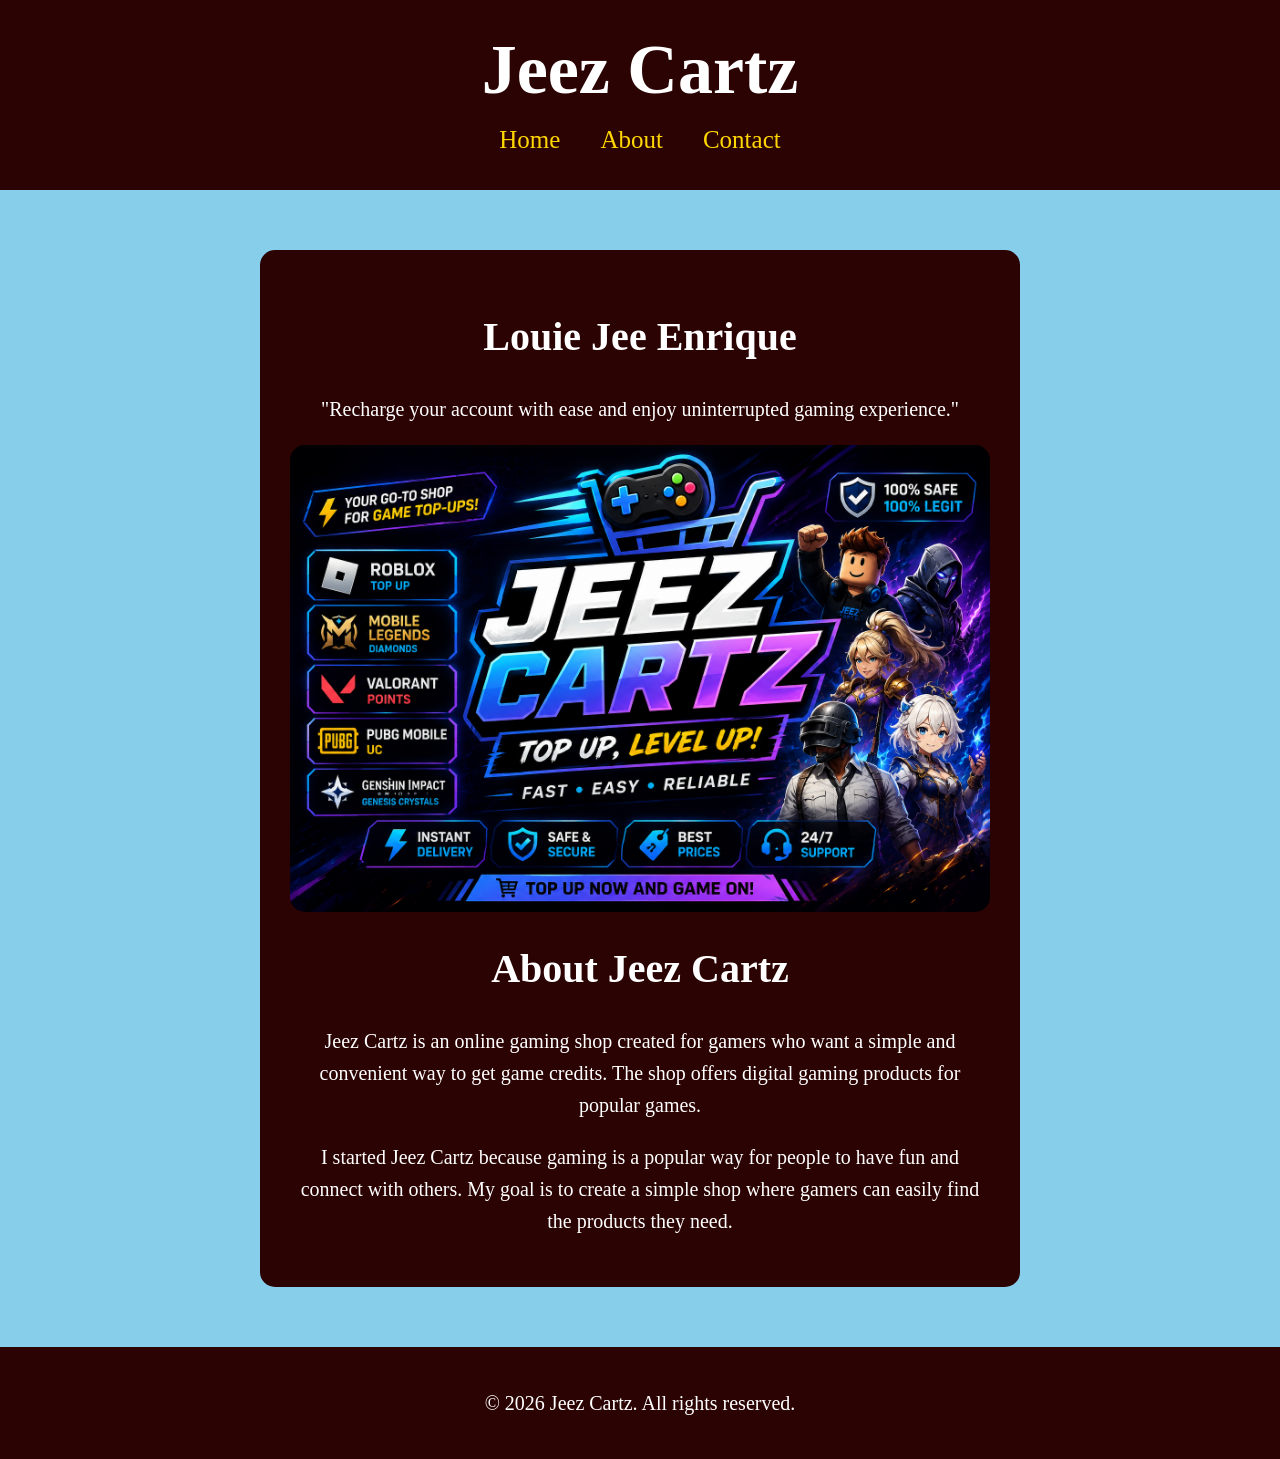
==== about.html @ f20455e7 "aray ko poooh" ====
<head>
    <style>
        body {
            background-color: skyblue;
            margin: 0;
            padding: 0;
        }

        header {
            background-color: rgb(44, 3, 3);
            padding: 20px;
        }

        h1 {
            color: white;
            text-align: center;
            font-size: 70px;
            margin: 10px;
            font-style:monospace;
        }
        nav ul {
            list-style-type: none;
            display: flex;
            justify-content: center;
            align-items: center;
            gap: 40px;
            padding: 6px;
            margin: 10px;
        }

        nav a {
            color: gold;
            text-decoration: none;
            font-size: 25px;
        }

        nav a:hover {
            color: pink;
            text-decoration: underline;
            cursor: progress;

        }

        main {
            padding: 30px;
        }

        section {
            background-color: rgb(44, 3, 3);
            color: white;
            max-width: 700px;
            margin: 30px auto;
            padding: 30px;
            border-radius: 15px;
            text-align: center;
        }

        section img {
            width: auto;
            max-width: 100%;
            border-radius: 15px;
        }

        h2 {
            font-size: 40px;
        }

        p {
            font-size: 20px;
            line-height: 1.6;
        }

        footer {
            background-color: rgb(44, 3, 3);
            color: white;
            text-align: center;
            padding: 20px;
        }
    </style>
</head>

<body>

    <header>
        <h1>Jeez Cartz</h1>

        <nav>
            <ul>
                <li><a href="index.html">Home</a></li>
                <li><a href="about.html">About</a></li>
                <li><a href="contact.html">Contact</a></li>
            </ul>
        </nav>
    </header>

    <main>

        <section>

            <h2>Louie Jee Enrique</h2>

            <p>
                "Recharge your account with ease and enjoy uninterrupted
                gaming experience."
            </p>

            <img src="jeez.png" alt="Jeez Cartz gaming shop">

            <h2>About Jeez Cartz</h2>

            <p>
                Jeez Cartz is an online gaming shop created for gamers
                who want a simple and convenient way to get game credits.
                The shop offers digital gaming products for popular games.
            </p>

            <p>
                I started Jeez Cartz because gaming is a popular way for
                people to have fun and connect with others. My goal is to
                create a simple shop where gamers can easily find the
                products they need.
            </p>

        </section>

    </main>

    <footer>
        <p>© 2026 Jeez Cartz. All rights reserved.</p>
    </footer>

</body>
</html>
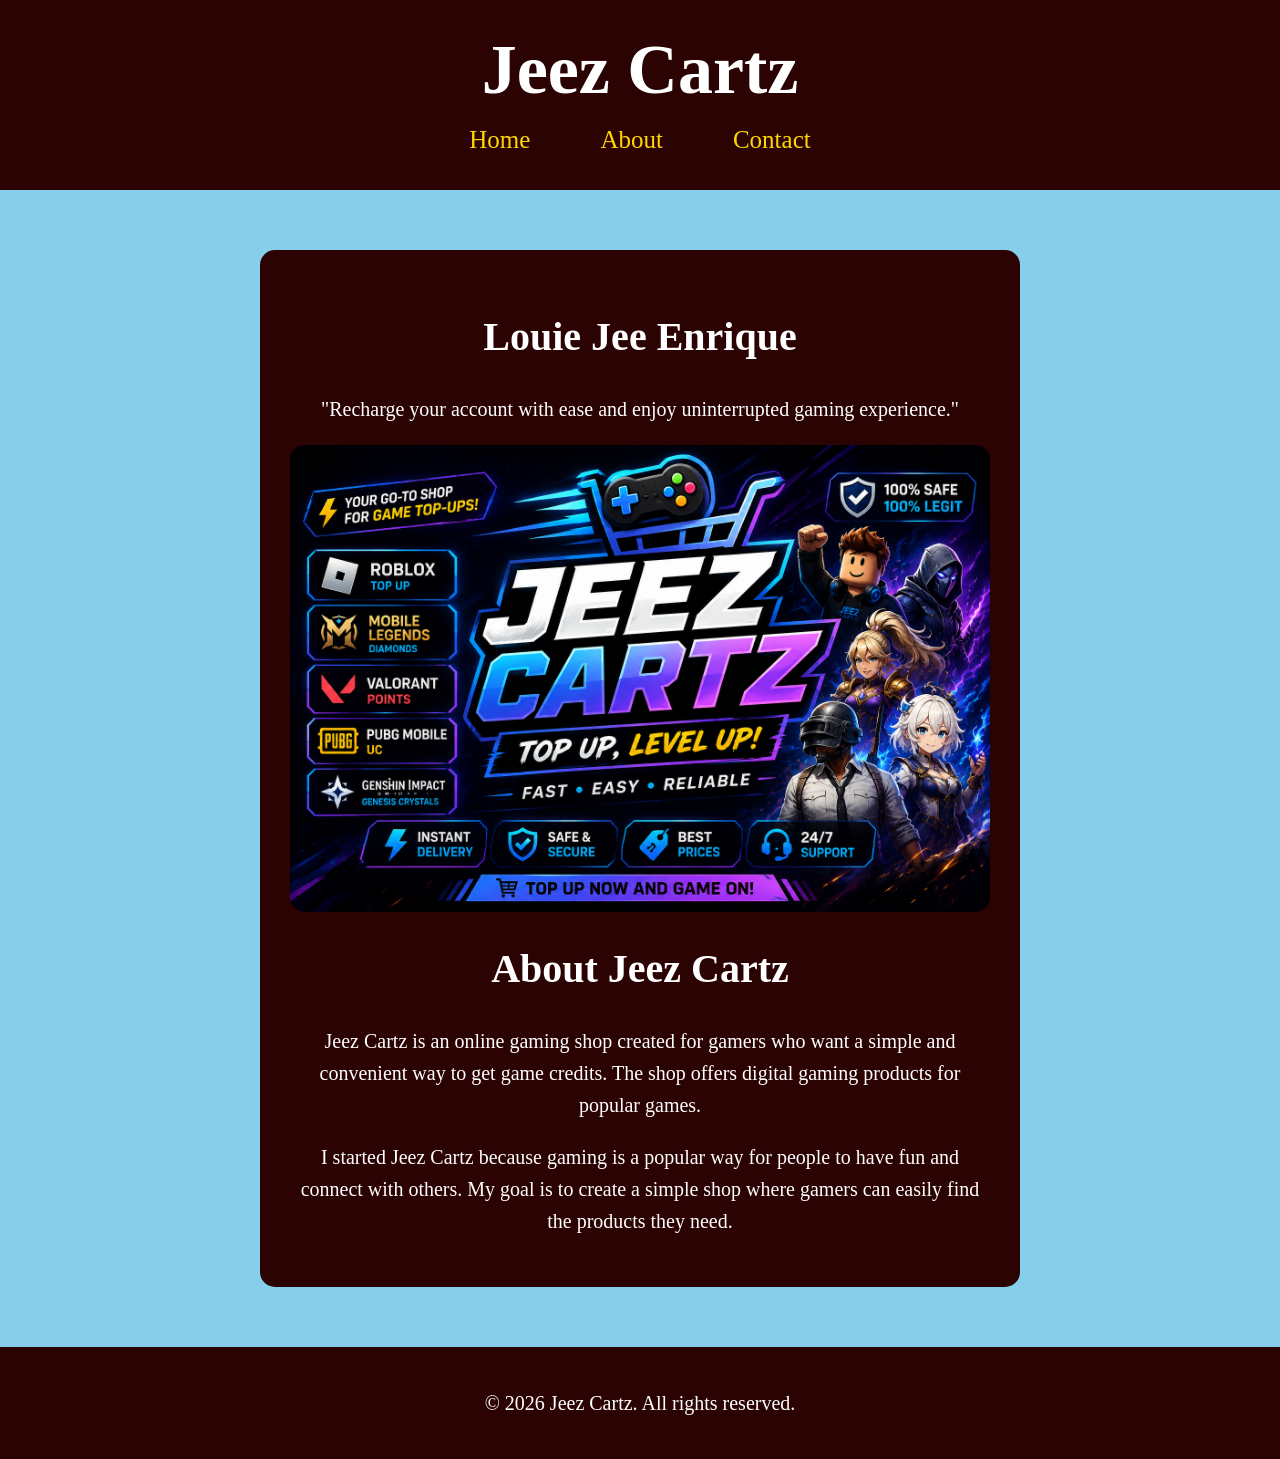
==== commit 98712f31: "ayayay" ====
--- a/about.html
+++ b/about.html
@@ -32,13 +32,17 @@
 
         nav a {
             color: gold;
+            font-size: 25px;
             text-decoration: none;
-            font-size: 25px;
+            padding: 10px 15px;
+            border-radius: 10px;
+            transition: 0.3s ease;
         }
 
         nav a:hover {
             color: pink;
-            text-decoration: underline;
+            background-color: rgb(90, 10, 10);
+            box-shadow: 0 0 15px gold;
             cursor: progress;
 
         }
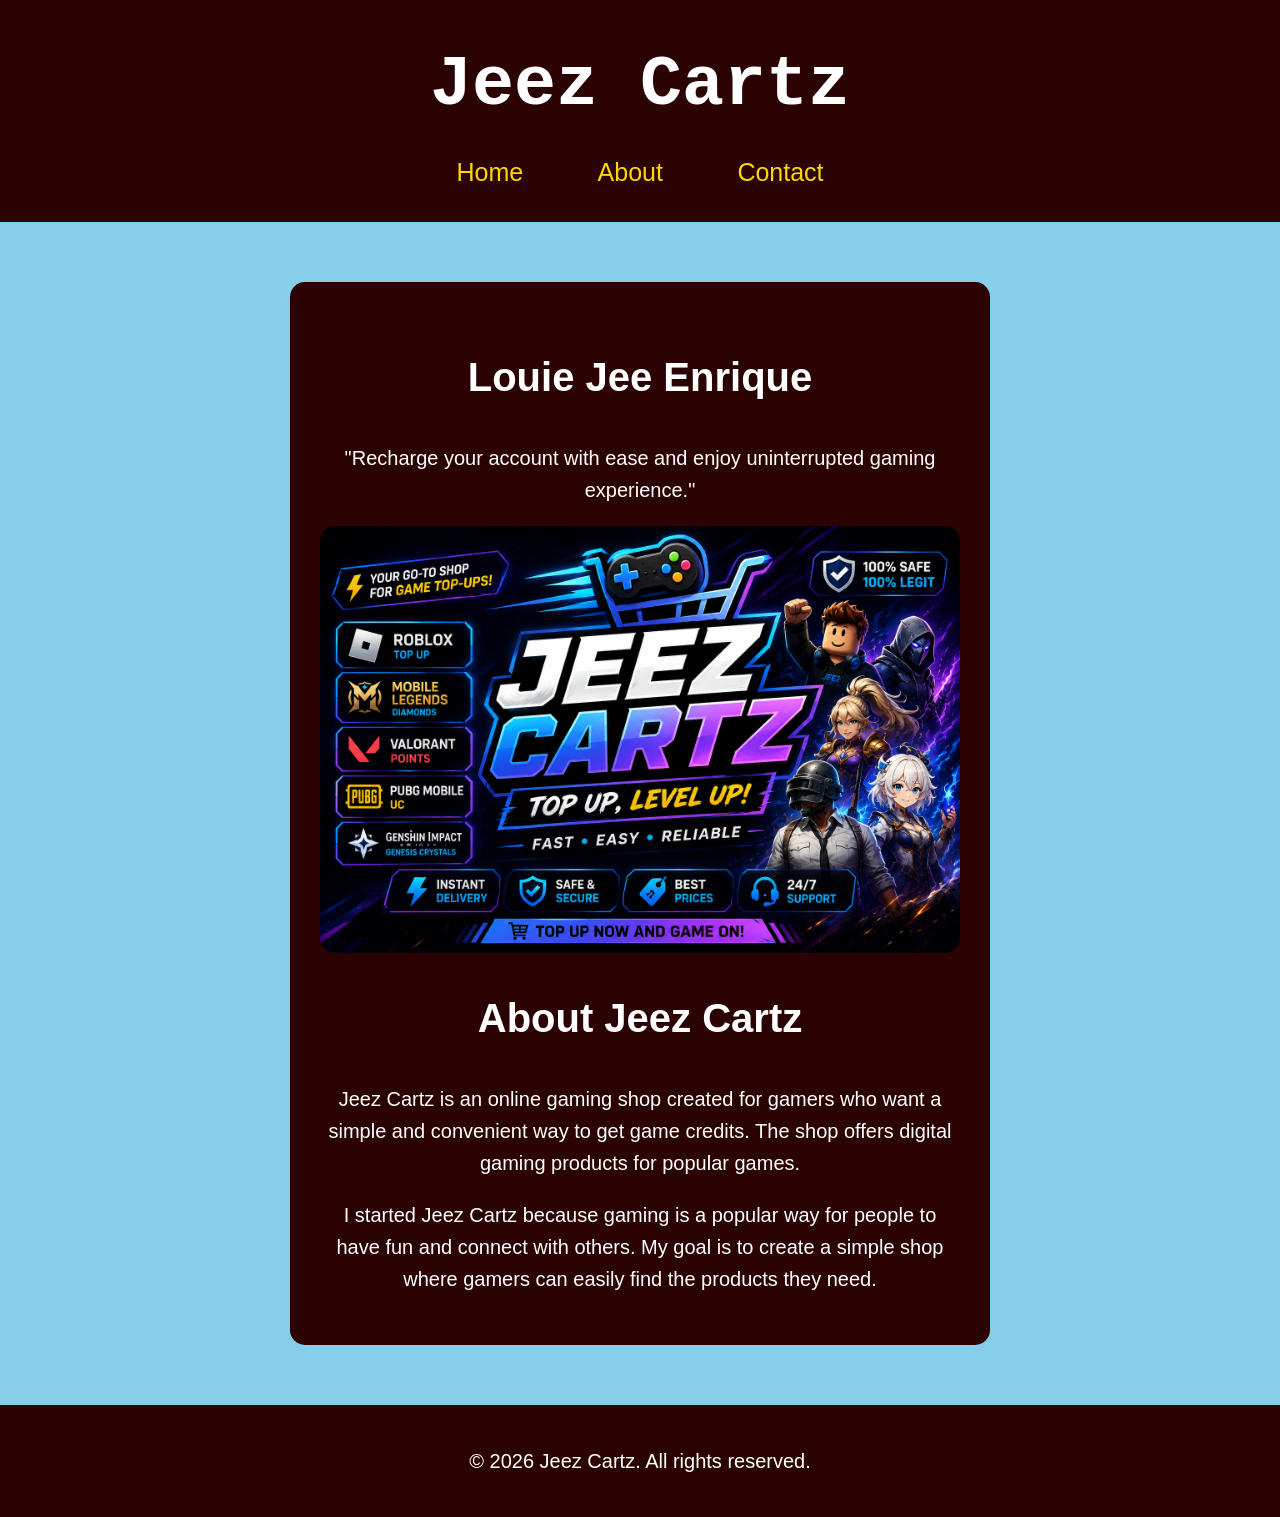
==== commit 024f8c72: "lets go" ====
--- a/about.html
+++ b/about.html
@@ -1,88 +1,7 @@
 
-
+<html>
 <head>
-    <style>
-        body {
-            background-color: skyblue;
-            margin: 0;
-            padding: 0;
-        }
-
-        header {
-            background-color: rgb(44, 3, 3);
-            padding: 20px;
-        }
-
-        h1 {
-            color: white;
-            text-align: center;
-            font-size: 70px;
-            margin: 10px;
-            font-style:monospace;
-        }
-        nav ul {
-            list-style-type: none;
-            display: flex;
-            justify-content: center;
-            align-items: center;
-            gap: 40px;
-            padding: 6px;
-            margin: 10px;
-        }
-
-        nav a {
-            color: gold;
-            font-size: 25px;
-            text-decoration: none;
-            padding: 10px 15px;
-            border-radius: 10px;
-            transition: 0.3s ease;
-        }
-
-        nav a:hover {
-            color: pink;
-            background-color: rgb(90, 10, 10);
-            box-shadow: 0 0 15px gold;
-            cursor: progress;
-
-        }
-
-        main {
-            padding: 30px;
-        }
-
-        section {
-            background-color: rgb(44, 3, 3);
-            color: white;
-            max-width: 700px;
-            margin: 30px auto;
-            padding: 30px;
-            border-radius: 15px;
-            text-align: center;
-        }
-
-        section img {
-            width: auto;
-            max-width: 100%;
-            border-radius: 15px;
-        }
-
-        h2 {
-            font-size: 40px;
-        }
-
-        p {
-            font-size: 20px;
-            line-height: 1.6;
-        }
-
-        footer {
-            background-color: rgb(44, 3, 3);
-            color: white;
-            text-align: center;
-            padding: 20px;
-        }
-    </style>
+    <link rel="stylesheet" href="style.css">
 </head>
 
 <body>
@@ -105,7 +24,7 @@
 
             <h2>Louie Jee Enrique</h2>
 
-            <p>
+            <p class="about">
                 "Recharge your account with ease and enjoy uninterrupted
                 gaming experience."
             </p>
@@ -114,13 +33,13 @@
 
             <h2>About Jeez Cartz</h2>
 
-            <p>
+            <p class="about">
                 Jeez Cartz is an online gaming shop created for gamers
                 who want a simple and convenient way to get game credits.
                 The shop offers digital gaming products for popular games.
             </p>
 
-            <p>
+            <p class="about">
                 I started Jeez Cartz because gaming is a popular way for
                 people to have fun and connect with others. My goal is to
                 create a simple shop where gamers can easily find the
@@ -132,7 +51,7 @@
     </main>
 
     <footer>
-        <p>© 2026 Jeez Cartz. All rights reserved.</p>
+        <p class="foot">© 2026 Jeez Cartz. All rights reserved.</p>
     </footer>
 
 </body>
--- a/style.css
+++ b/style.css
@@ -0,0 +1,613 @@
+/*1. VARIABLES*/
+
+:root {
+    --brand-color: gold;
+    --dark-ink: rgb(44, 3, 3);
+    --muted-grey: #666666;
+    --light-background: skyblue;
+    --white: #ffffff;
+    --black: #000000;
+    --pink: pink;
+}
+
+
+/*2. BASE STYLES*/
+
+* {
+    box-sizing: border-box;
+}
+
+body {
+    background-color: var(--light-background);
+    margin: 0;
+    padding: 0;
+    font-family: Arial, sans-serif;
+    line-height: 1.6;
+    color: var(--dark-ink);
+}
+
+h1 {
+    font-size: 70px;
+    color: var(--white);
+    text-align: center;
+    margin: 10px;
+    font-family: monospace;
+}
+
+p {
+    text-align: center;
+    font-size: 35px;
+    color: var(--black);
+}
+
+
+/* 3. layout */
+
+header {
+    background-color: var(--dark-ink);
+    padding: 20px;
+}
+
+main {
+    padding: 30px;
+}
+
+footer {
+    background-color: var(--dark-ink);
+    color: var(--white);
+    text-align: center;
+    padding: 40px;
+    line-height: 1.6;
+}
+
+.foot {
+    margin: 0;
+    font-size: 20px;
+    color: var(--white);
+}
+
+
+/* 4. NAV*/
+
+nav {
+    text-align: center;
+}
+
+nav ul {
+    list-style: none;
+    padding: 0;
+    margin: 10px;
+    text-align: center;
+}
+
+nav li {
+    display: inline-block;
+    margin: 0 20px;
+}
+
+nav a {
+    color: var(--brand-color);
+    font-size: 25px;
+    text-decoration: none;
+    padding: 10px 15px;
+    border-radius: 10px;
+    transition: 0.3s ease;
+}
+
+nav a:hover {
+    color: var(--pink);
+    background-color: var(--dark-ink);
+    box-shadow: 0 0 15px var(--brand-color);
+    cursor: progress;
+}
+
+
+/* 5.section (about)*/
+
+section {
+    background-color: var(--dark-ink);
+    color: var(--white);
+    max-width: 700px;
+    margin: 30px auto;
+    padding: 30px;
+    border-radius: 15px;
+    text-align: center;
+}
+
+section img {
+    width: auto;
+    max-width: 100%;
+    border-radius: 15px;
+}
+
+h2 {
+    color: var(--white);
+    text-align: center;
+    font-size: 40px;
+}
+
+.bio {
+    color: var(--white);
+    text-align: center;
+    font-style: italic;
+    font-size: 25px;
+}
+
+
+/* 6. PRODUCTS*/
+
+.pro {
+    text-align: center;
+    font-size: 50px;
+    margin-top: 50px;
+    color: var(--dark-ink);
+}
+
+.products {
+    display: flex;
+    gap: 20px;
+    justify-content: center;
+    flex-wrap: wrap;
+    text-decoration: none;
+}
+.products a {
+    text-decoration: none;
+    color: var(--white);
+}
+article {
+    width: 250px;
+    padding: 2px;
+    border: 10px solid var(--black);
+    border-radius: 50px;
+    text-align: center;
+    background-color: var(--light-background);
+    margin-top: 100px;
+    margin-right: auto;
+    margin-left: auto;
+    margin-bottom: 50px;
+    text-decoration: none;
+    transition: transform 0.5s ease, box-shadow 0.5s ease;
+}
+
+h3 {
+    text-align: center;
+    font-size: 30px;
+    margin-top: 10px;
+    color: var(--dark-ink);
+}
+
+article p {
+    color: var(--dark-ink);
+    text-align: center;
+    font-size: 20px;
+    text-decoration: none;
+}
+
+article img {
+    width: auto;
+    height: 150px;
+    object-fit: cover;
+    border-radius: 10px;
+}
+
+article:hover {
+    transform: translateY(-15px) scale(1.03);
+    box-shadow: 0 15px 25px var(--black);
+}
+
+
+/*7. buttons/links */
+
+.hey {
+    display: inline-block;
+    background-color: var(--dark-ink);
+    padding: 15px;
+    font-size: 20px;
+    border-radius: 20px;
+    transition: transform 0.5s ease, box-shadow 0.5s ease;
+}
+
+.hey:hover {
+    color: var(--black);
+    background-color: var(--brand-color);
+    box-shadow: 0 0 20px var(--dark-ink);
+    cursor: progress;
+    transform: translateY(-15px) scale(1.03);
+}
+
+.pera {
+    font-weight: bolder;
+}
+
+.huhu {
+    display: inline-block;
+    background-color: var(--brand-color);
+    padding: 15px 20px;
+    border-radius: 20px;
+    margin-top: 15px;
+    font-weight: bold;
+    transition: transform 0.5s ease, box-shadow 0.5s ease;
+    color: var(--black);
+}
+
+.huhu:hover {
+    color: var(--pink);
+    background-color: var(--dark-ink);
+    box-shadow: 0 0 15px var(--brand-color);
+    cursor: progress;
+    transform: translateY(-15px) scale(1.03);
+    font-weight:800;
+}
+
+
+/*8. ABOUT*/
+
+.about {
+    font-size: 20px;
+    line-height: 1.6;
+    color: var(--white);
+}
+
+
+/* 9. CONTAC*/
+
+.contact-title {
+    text-align: center;
+    font-size: 50px;
+    color: var(--dark-ink);
+    margin-top: 30px;
+}
+
+.contact-text {
+    text-align: center;
+    font-size: 25px;
+    color: var(--white);
+}
+
+form {
+    max-width: 700px;
+    margin: 40px auto;
+}
+
+fieldset {
+    background-color: var(--dark-ink);
+    border: 5px solid var(--brand-color);
+    border-radius: 20px;
+    padding: 30px;
+    box-shadow: 10px 15px 1px rgba(147, 50, 50, 0.2);
+}
+
+legend {
+    background-color: var(--brand-color);
+    color: var(--dark-ink);
+    padding: 10px 20px;
+    border-radius: 10px;
+    font-size: 25px;
+    font-weight: bold;
+}
+
+label {
+    color: var(--white);
+    font-size: 22px;
+    font-weight: bold;
+}
+
+input,
+select,
+textarea {
+    width: 100%;
+    box-sizing: border-box;
+    padding: 12px;
+    margin-top: 8px;
+    border: 3px solid var(--brand-color);
+    border-radius: 10px;
+    background-color: var(--light-background);
+    color: var(--dark-ink);
+    font-size: 18px;
+    font-family: Arial, sans-serif;
+}
+
+textarea {
+    resize: vertical;
+}
+
+input:focus,
+select:focus,
+textarea:focus {
+    outline: 3px solid var(--pink);
+    box-shadow: 0 0 15px var(--brand-color);
+}
+
+select option {
+    background-color: var(--black);
+    color: var(--white);
+}
+
+button {
+    display: block;
+    margin: 25px auto 5px;
+    background-color: var(--brand-color);
+    color: var(--dark-ink);
+    padding: 15px 25px;
+    border: none;
+    border-radius: 20px;
+    font-size: 20px;
+    font-weight: bold;
+    cursor: pointer;
+    transition: transform 0.5s ease, box-shadow 0.5s ease;
+}
+
+button:hover {
+    color: var(--pink);
+    background-color: var(--black);
+    box-shadow: 0 0 15px var(--brand-color);
+    transform: translateY(-5px) scale(1.03);
+}
+
+
+/*10. CONTACT INFO*/
+
+.contact-info {
+    background-color: var(--dark-ink);
+    max-width: 700px;
+    margin: 40px auto;
+    padding: 30px;
+    border-radius: 20px;
+    border: 5px solid var(--brand-color);
+    box-shadow: 10px 15px 1px rgba(147, 50, 50, 0.2);
+}
+
+.contact-info h2 {
+    color: var(--brand-color);
+    text-align: center;
+    font-size: 40px;
+    margin-top: 0;
+}
+
+.contact-info ul {
+    list-style-type: none;
+    padding: 0;
+    margin: 20px 0 0;
+    text-align: left;
+}
+
+.contact-info li {
+    background-color: var(--light-background);
+    color: var(--dark-ink);
+    padding: 15px;
+    margin: 15px 0;
+    border-radius: 10px;
+    font-size: 20px;
+    font-weight: bold;
+    transition: transform 0.3s ease, box-shadow 0.3s ease;
+}
+
+.contact-info li:hover {
+    background-color: var(--brand-color);
+    transform: translateY(-5px);
+    box-shadow: 0 0 15px var(--brand-color);
+}
+
+
+/* 11. ROBUx*/
+
+.product-details {
+    background-color: var(--dark-ink);
+    max-width: 700px;
+    margin: 30px auto;
+    padding: 30px;
+    border-radius: 20px;
+    text-align: center;
+}
+
+.product-details h1 {
+    color: var(--white);
+    font-size: 50px;
+}
+
+.product-details img {
+    width: 300px;
+    max-width: 100%;
+    height: auto;
+    border-radius: 15px;
+}
+
+.description {
+    color: var(--white);
+    font-size: 22px;
+    line-height: 1.6;
+}
+
+
+/* 12. table*/
+
+table {
+    width: 100%;
+    border-collapse: collapse;
+    margin-top: 30px;
+    font-size: 20px;
+}
+
+th,
+td {
+    border: 3px solid var(--white);
+    padding: 12px;
+    text-align: center;
+}
+
+th {
+    background-color: var(--brand-color);
+}
+
+td {
+    color: var(--white);
+}
+
+
+/*13. ORDER FORM*/
+
+.order-form {
+    background-color: var(--dark-ink);
+    max-width: 700px;
+    margin: 30px auto;
+    padding: 30px;
+    border-radius: 20px;
+    text-align: center;
+}
+
+.order-form h2 {
+    color: var(--white);
+    text-align: center;
+    font-size: 35px;
+}
+
+.order-form label {
+    color: var(--white);
+    font-size: 18px;
+    text-align: left;
+    font-weight: normal;
+}
+
+.order-form input {
+    margin: 8px;
+}
+
+.order-form input[type="number"] {
+    width: 60px;
+    padding: 8px;
+    border: 2px solid var(--brand-color);
+    border-radius: 8px;
+    text-align: left;
+    background-color: var(--white);
+    box-sizing: content-box;
+}
+
+.order-form input[type="email"] {
+    width: 175px;
+    padding: 8px;
+    border: 2px solid var(--brand-color);
+    border-radius: 8px;
+    text-align: left;
+    box-sizing: content-box;
+    background-color: var(--white);
+    font-weight: normal;
+}
+
+.order-form fieldset {
+    border: 3px solid var(--brand-color);
+    padding: 20px;
+    border-radius: 10px;
+    text-align: left;
+    margin-top: 20px;
+    box-shadow: none;
+}
+
+.order-form .bobux {
+    color: var(--brand-color);
+    font-size: 18px;
+    padding: 5px;
+    background-color: transparent;
+    font-weight: normal;
+}
+
+.radio-option {
+    display: flex;
+    align-items: center;
+    justify-content: flex-start;
+    gap: 10px;
+    margin: 10px 0;
+    font-weight: normal;
+}
+
+.radio-option input[type="radio"] {
+    width: auto;
+    margin: 0;
+    flex: 0 0 auto;
+}
+
+.radio-option label {
+    margin: 0;
+    font-weight: normal;
+}
+
+.order-form input[type="radio"],
+.order-form input[type="checkbox"] {
+    width: auto;
+    padding: 0;
+    margin: 0;
+}
+
+.order-form input[type="radio"]:focus,
+.order-form input[type="checkbox"]:focus {
+    outline: none;
+}
+
+.order-form input[type="radio"]:checked {
+    accent-color: var(--brand-color);
+}
+
+input[type="checkbox"]:checked {
+    accent-color: green;
+}
+
+.order-form p {
+    color: var(--white);
+    font-size: 18px;
+    text-align: center;
+}
+
+.checkbox-option {
+    display: flex;
+    align-items: center;
+    gap: 10px;
+    width: 220px;
+    margin: 10px auto;
+    text-align: left;
+    font-weight: normal;
+}
+
+.checkbox-option input[type="checkbox"] {
+    width: auto;
+    margin: 0;
+    flex: 0 0 auto;
+}
+
+.checkbox-option label {
+    margin: 0;
+    font-weight: normal;
+}
+
+.extras {
+    border: 3px solid var(--brand-color);
+    border-radius: 10px;
+    padding: 20px;
+    margin: 25px auto;
+    width: auto;
+    text-align: center;
+}
+
+.extras p {
+    margin-bottom: 30px;
+    margin-right: 50px;
+}
+
+.order-form button {
+    background-color: var(--brand-color);
+    color: var(--black);
+    padding: 10px 22px;
+    border: 2px solid var(--black);
+    border-radius: 10px;
+    cursor: pointer;
+    font-size: 18px;
+    margin-top: 20px;
+    transition: 0.3s ease;
+}
+
+.order-form button:hover {
+    background-color: var(--black);
+    color: var(--brand-color);
+    box-shadow: 0 0 15px var(--pink);
+    transform: translateY(-5px) scale(1.03);
+    border: 2px solid var(--brand-color);
+    cursor: progress;
+}
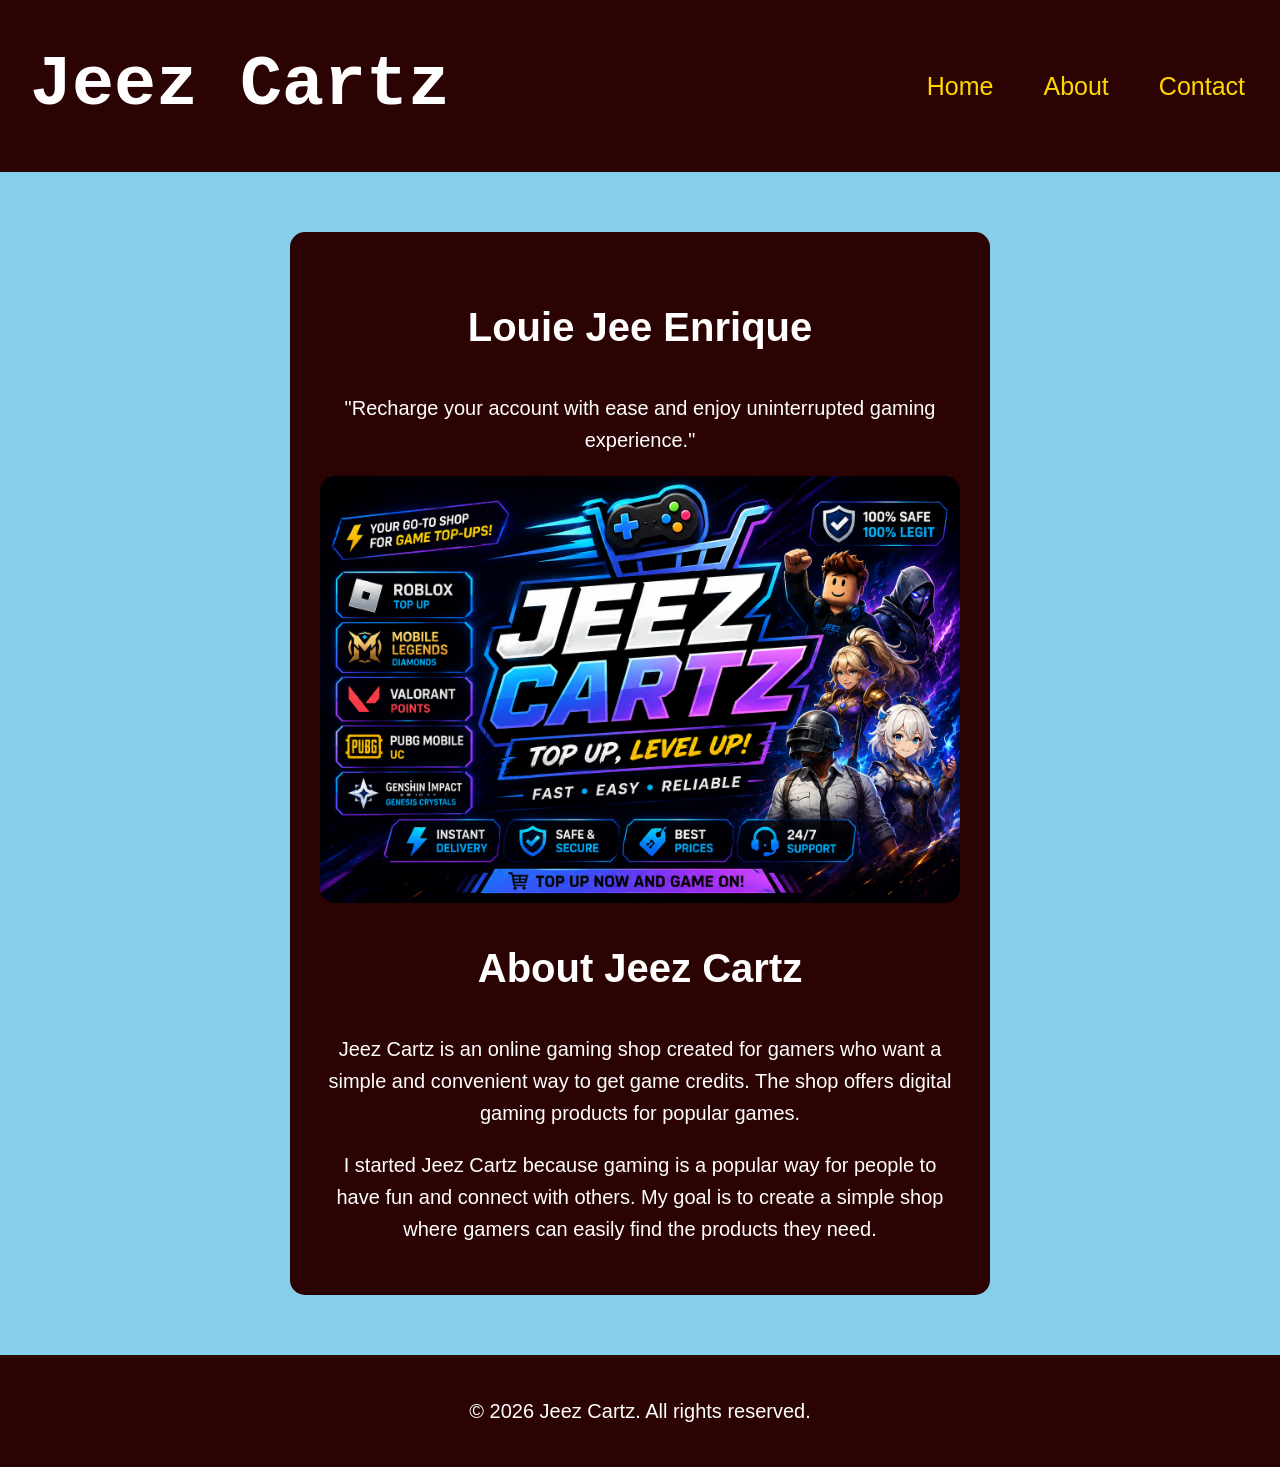
==== commit 214228da: "paihiiiiii ayyyyy" ====
--- a/about.html
+++ b/about.html
@@ -6,7 +6,7 @@
 
 <body>
 
-    <header>
+    <header class="header">
         <h1>Jeez Cartz</h1>
 
         <nav>
@@ -20,7 +20,7 @@
 
     <main>
 
-        <section>
+        <section class="about-section">
 
             <h2>Louie Jee Enrique</h2>
 
--- a/style.css
+++ b/style.css
@@ -43,9 +43,12 @@
 
 /* 3. layout */
 
-header {
-    background-color: var(--dark-ink);
+.header {
+      background-color: var(--dark-ink);
     padding: 20px;
+    display: flex;
+    justify-content: space-between;
+    align-items: center;
 }
 
 main {
@@ -69,23 +72,16 @@
 
 /* 4. NAV*/
 
-nav {
-    text-align: center;
-}
-
-nav ul {
+.header nav ul {
     list-style: none;
     padding: 0;
-    margin: 10px;
-    text-align: center;
-}
-
-nav li {
-    display: inline-block;
-    margin: 0 20px;
-}
-
-nav a {
+    margin: 0;
+    display: flex;
+    gap: 20px;
+    align-items: center;
+}
+
+.header nav a {
     color: var(--brand-color);
     font-size: 25px;
     text-decoration: none;
@@ -94,30 +90,36 @@
     transition: 0.3s ease;
 }
 
-nav a:hover {
+.header nav a:hover {
     color: var(--pink);
     background-color: var(--dark-ink);
     box-shadow: 0 0 15px var(--brand-color);
     cursor: progress;
 }
 
-
 /* 5.section (about)*/
 
-section {
+.intro {
     background-color: var(--dark-ink);
     color: var(--white);
     max-width: 700px;
+    height: 500px;
     margin: 30px auto;
-    padding: 30px;
+    padding: 20px;
     border-radius: 15px;
-    text-align: center;
-}
-
-section img {
-    width: auto;
+    display: flex;
+    justify-content: center;
+    align-items: center;
+}
+
+.intro img {
     max-width: 100%;
+    max-height: auto;
+    width: 700px;
+    height: auto;
     border-radius: 15px;
+    display: block;
+    margin: 0;
 }
 
 h2 {
@@ -145,53 +147,50 @@
 
 .products {
     display: flex;
-    gap: 20px;
+    gap: 24px;
     justify-content: center;
     flex-wrap: wrap;
-    text-decoration: none;
 }
 .products a {
     text-decoration: none;
     color: var(--white);
 }
-article {
-    width: 250px;
-    padding: 2px;
+/* PRODUCT CARDS */
+
+.nyay{
+   width: 250px;
+    height: 700px;
+    padding: 20px;
     border: 10px solid var(--black);
+    border-left: 10px solid var(--brand-color);
     border-radius: 50px;
     text-align: center;
-    background-color: var(--light-background);
-    margin-top: 100px;
-    margin-right: auto;
-    margin-left: auto;
-    margin-bottom: 50px;
-    text-decoration: none;
+    background-color: var(--white);
     transition: transform 0.5s ease, box-shadow 0.5s ease;
-}
-
-h3 {
-    text-align: center;
+     flex: 1 1 240px;
+}
+.nyay h3 {
+     text-align: center;
     font-size: 30px;
     margin-top: 10px;
     color: var(--dark-ink);
 }
 
-article p {
-    color: var(--dark-ink);
+.nyay p {
+     color: var(--dark-ink);
     text-align: center;
     font-size: 20px;
-    text-decoration: none;
-}
-
-article img {
+}
+
+.nyay img {
     width: auto;
     height: 150px;
     object-fit: cover;
     border-radius: 10px;
 }
 
-article:hover {
-    transform: translateY(-15px) scale(1.03);
+.nyay:hover {
+     transform: translateY(-15px) scale(1.03);
     box-shadow: 0 15px 25px var(--black);
 }
 
@@ -224,7 +223,7 @@
     background-color: var(--brand-color);
     padding: 15px 20px;
     border-radius: 20px;
-    margin-top: 15px;
+    margin-top: 100px;
     font-weight: bold;
     transition: transform 0.5s ease, box-shadow 0.5s ease;
     color: var(--black);
@@ -241,7 +240,21 @@
 
 
 /*8. ABOUT*/
-
+.about-section {
+    background-color: var(--dark-ink);
+    color: var(--white);
+    max-width: 700px;
+    margin: 30px auto;
+    padding: 30px;
+    border-radius: 15px;
+    text-align: center;
+}
+
+.about-section img {
+    width: auto;
+    max-width: 100%;
+    border-radius: 15px;
+}
 .about {
     font-size: 20px;
     line-height: 1.6;
@@ -249,7 +262,7 @@
 }
 
 
-/* 9. CONTAC*/
+/* 9. CONTACt*/
 
 .contact-title {
     text-align: center;
@@ -261,7 +274,7 @@
 .contact-text {
     text-align: center;
     font-size: 25px;
-    color: var(--white);
+    color: var(--black);
 }
 
 form {
@@ -292,9 +305,9 @@
     font-weight: bold;
 }
 
-input,
-select,
-textarea {
+.contact-form input,
+.contact-form select,
+.contact-form textarea {
     width: 100%;
     box-sizing: border-box;
     padding: 12px;
@@ -311,10 +324,11 @@
     resize: vertical;
 }
 
-input:focus,
-select:focus,
-textarea:focus {
-    outline: 3px solid var(--pink);
+.contact-form input:focus,
+.contact-form select:focus,
+.contact-form textarea:focus {
+    outline: 3px solid var(--brand-color);
+    outline-offset: 2px;
     box-shadow: 0 0 15px var(--brand-color);
 }
 
@@ -539,14 +553,15 @@
 
 .order-form input[type="radio"]:focus,
 .order-form input[type="checkbox"]:focus {
-    outline: none;
+    outline: 3px solid var(--brand-color);
+    outline-offset: 2px;
 }
 
 .order-form input[type="radio"]:checked {
     accent-color: var(--brand-color);
 }
 
-input[type="checkbox"]:checked {
+.order-form input[type="checkbox"]:checked {
     accent-color: green;
 }
 
@@ -576,6 +591,16 @@
     margin: 0;
     font-weight: normal;
 }
+.emel input:focus {
+    outline: 3px solid var(--brand-color);
+    outline-offset: 2px;
+    box-shadow: 0 0 15px var(--brand-color);
+}
+.quantity input:focus {
+    outline: 3px solid var(--brand-color);
+    outline-offset: 2px;
+    box-shadow: 0 0 15px var(--brand-color);
+}
 
 .extras {
     border: 3px solid var(--brand-color);
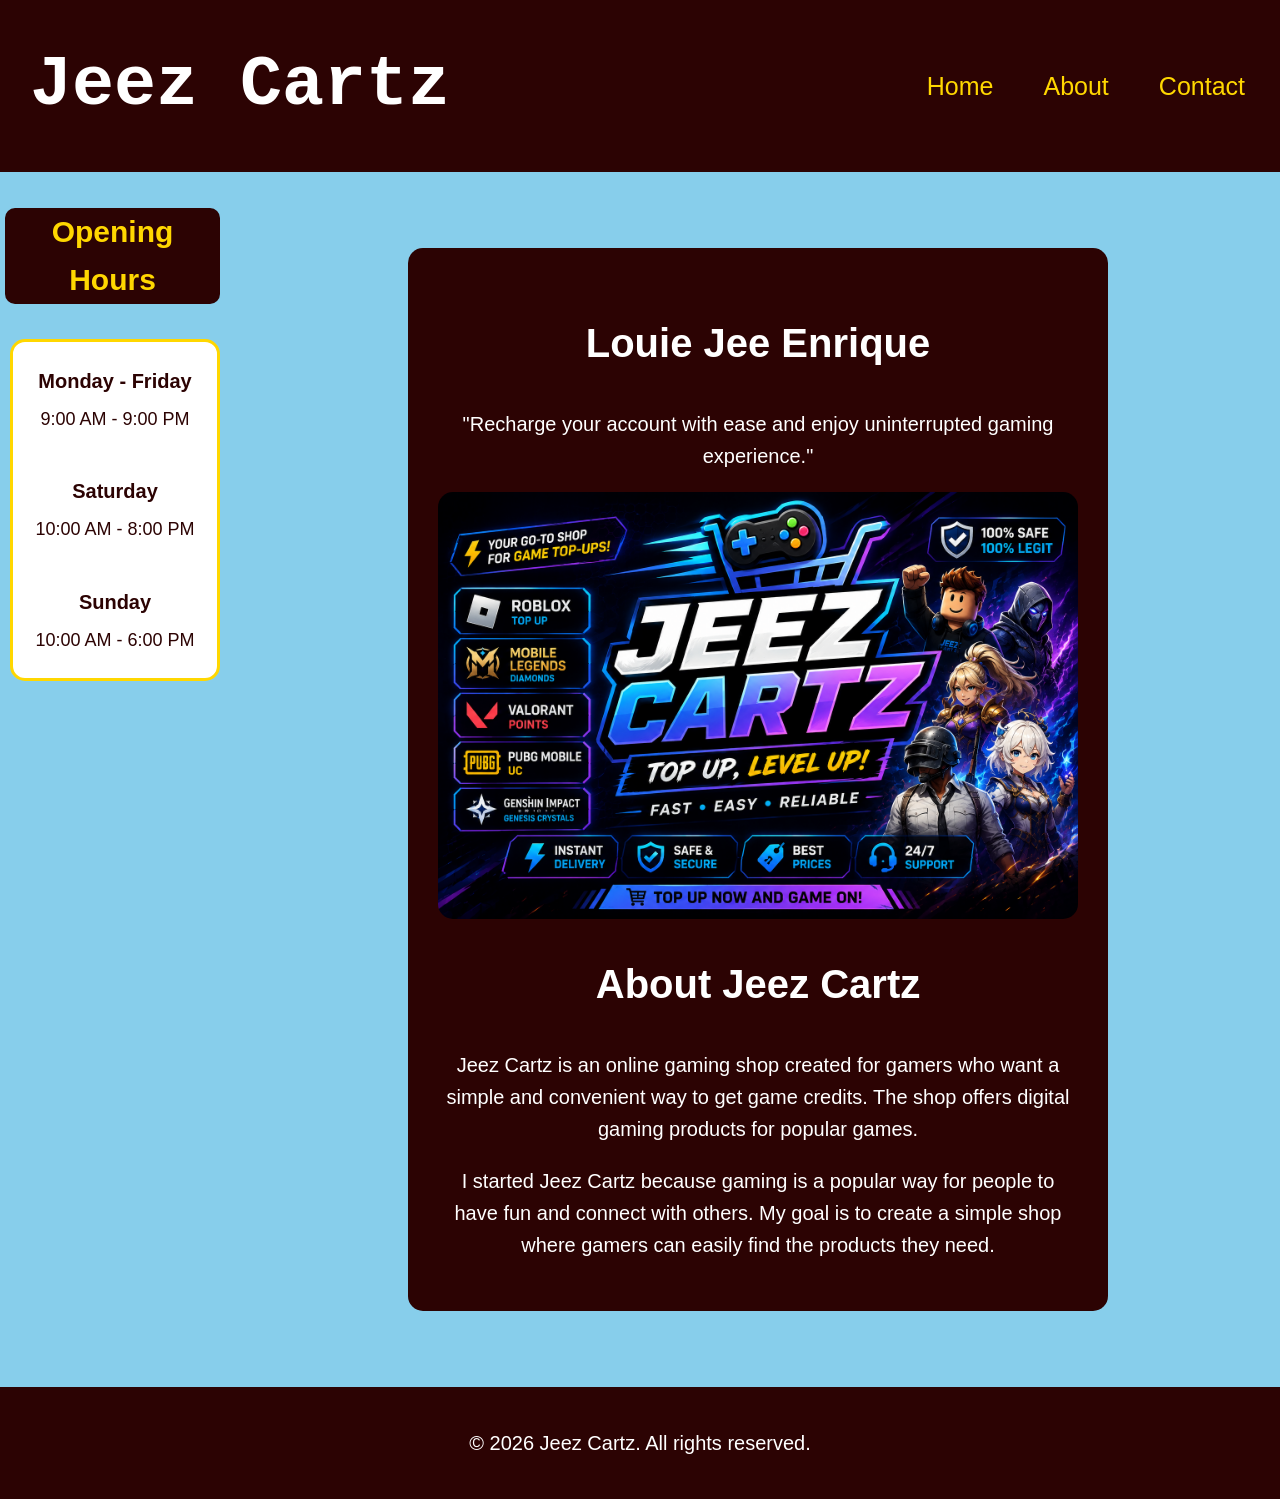
==== commit 9913212b: "67" ====
--- a/about.html
+++ b/about.html
@@ -5,7 +5,7 @@
 </head>
 
 <body>
-
+    <div class="topnav">
     <header class="header">
         <h1>Jeez Cartz</h1>
 
@@ -17,6 +17,20 @@
             </ul>
         </nav>
     </header>
+    <aside>
+    <h2>Opening Hours</h2>
+
+    <div class="opening">
+        <p><strong>Monday - Friday</strong></p>
+        <p>9:00 AM - 9:00 PM</p>
+        <br>
+        <p><strong>Saturday</strong></p>
+        <p>10:00 AM - 8:00 PM</p>
+        <br>
+        <p><strong>Sunday</strong></p>
+        <p>10:00 AM - 6:00 PM</p>
+    </div>
+</aside>
 
     <main>
 
@@ -53,6 +67,6 @@
     <footer>
         <p class="foot">© 2026 Jeez Cartz. All rights reserved.</p>
     </footer>
-
+    </div>
 </body>
 </html>
--- a/style.css
+++ b/style.css
@@ -42,17 +42,57 @@
 
 
 /* 3. layout */
-
+.topnav {
+        display: grid;
+        grid-template-columns: 220px 1fr;
+         grid-template-areas:
+        "masthead masthead"
+        "side main"
+        "foot foot";
+        gap: 16px;
+}
 .header {
       background-color: var(--dark-ink);
     padding: 20px;
     display: flex;
     justify-content: space-between;
     align-items: center;
-}
-
-main {
+    grid-area: masthead;
+}
+aside {
+    grid-area: side;
+}
+aside h2 {
+    color: var(--brand-color);
+    text-align: center;
+    font-size: 30px;
+    margin-top: 20px;
+    margin-left:5px ;
+    border-radius: 10px;
+    background-color: var(--dark-ink);
+    transition: 0.5s ease-in-out;
+}
+aside h2:hover{
+    color: var(--dark-ink);
+    background-color: var(--brand-color);
+    box-shadow: 0 0 20px var(--dark-ink);
+    transform: translateX(20px) scale(1);
+   }
+.phi{
+    background-color: var(--white);
+    border:5px solid var(--brand-color);
+    margin-left: 10px;
+    border-radius: 20px;
+    transition: 0.5s ease-in-out;
+}
+aside .phi:hover{
+    transform: translateX(20px) scale(1.1);
+    cursor:progress;
+
+}
+main {                                                                          
     padding: 30px;
+    grid-area: main;
 }
 
 footer {
@@ -61,6 +101,7 @@
     text-align: center;
     padding: 40px;
     line-height: 1.6;
+    grid-area: foot;
 }
 
 .foot {
@@ -148,8 +189,8 @@
 .products {
     display: flex;
     gap: 24px;
-    justify-content: center;
     flex-wrap: wrap;
+    align-items: stretch;
 }
 .products a {
     text-decoration: none;
@@ -259,6 +300,30 @@
     font-size: 20px;
     line-height: 1.6;
     color: var(--white);
+}
+.opening {
+    background-color: var(--white);
+    padding: 15px;
+    border-radius: 15px;
+    border: 3px solid var(--brand-color);
+    text-align: center;
+    margin-left: 10px;
+    margin-top: 35px;
+    transition: 0.5s ease;
+}
+
+.opening p {
+    color: var(--dark-ink);
+    font-size: 18px;
+    margin: 8px 0;
+}
+
+.opening strong {
+    color: var(--dark-ink);
+    font-size: 20px;
+}
+aside .opening:hover{
+    transform: translateX(15px) scale(1.1);
 }
 
 
@@ -361,6 +426,47 @@
 
 /*10. CONTACT INFO*/
 
+.peyment {
+    background-color: var(--white);
+    border: 5px solid var(--brand-color);
+    border-radius: 20px;
+    margin-left: 10px;
+    margin-top: 35px;
+    transition: 0.5s ease;
+}
+aside .peyment:hover{
+    transform: translateX(15px) scale(1.1);
+}
+.gshock {
+    background-color: lightblue;
+    width: 120px;
+    padding: 10px;
+    margin-top: 20px;
+    margin-left: 40px;
+    border-radius: 10px;
+    font-size: 30px;
+    text-align: center;
+    height: auto;
+    
+}
+.ibong {
+    background-color: lightgreen;
+    width: 120px;
+    margin-left: 40px;
+    border-radius: 10px;
+    font-size: 30px;
+    padding: 10px;
+}
+.dibit {
+    background-color: var(--muted-grey);
+     width: 170px;
+     margin-left: auto;
+    border-radius: 10px;
+    font-size: 30px;
+    padding: 0px;
+    height: auto;
+    margin-right: auto;
+}
 .contact-info {
     background-color: var(--dark-ink);
     max-width: 700px;
@@ -404,7 +510,22 @@
 
 
 /* 11. ROBUx*/
-
+.urdir {
+    background-color: var(--white);
+    border: 5px solid var(--brand-color);
+    border-radius: 10px;
+    margin-left: 10px;
+    padding: 10px;
+    text-align: left;
+    transition: 0.5s ease;
+    margin-top: 35px;
+}
+aside .urdir:hover {
+    transform: translateX(15px) scale(1.1);
+}
+.urdir p {
+    font-size: 20px;
+}
 .product-details {
     background-color: var(--dark-ink);
     max-width: 700px;
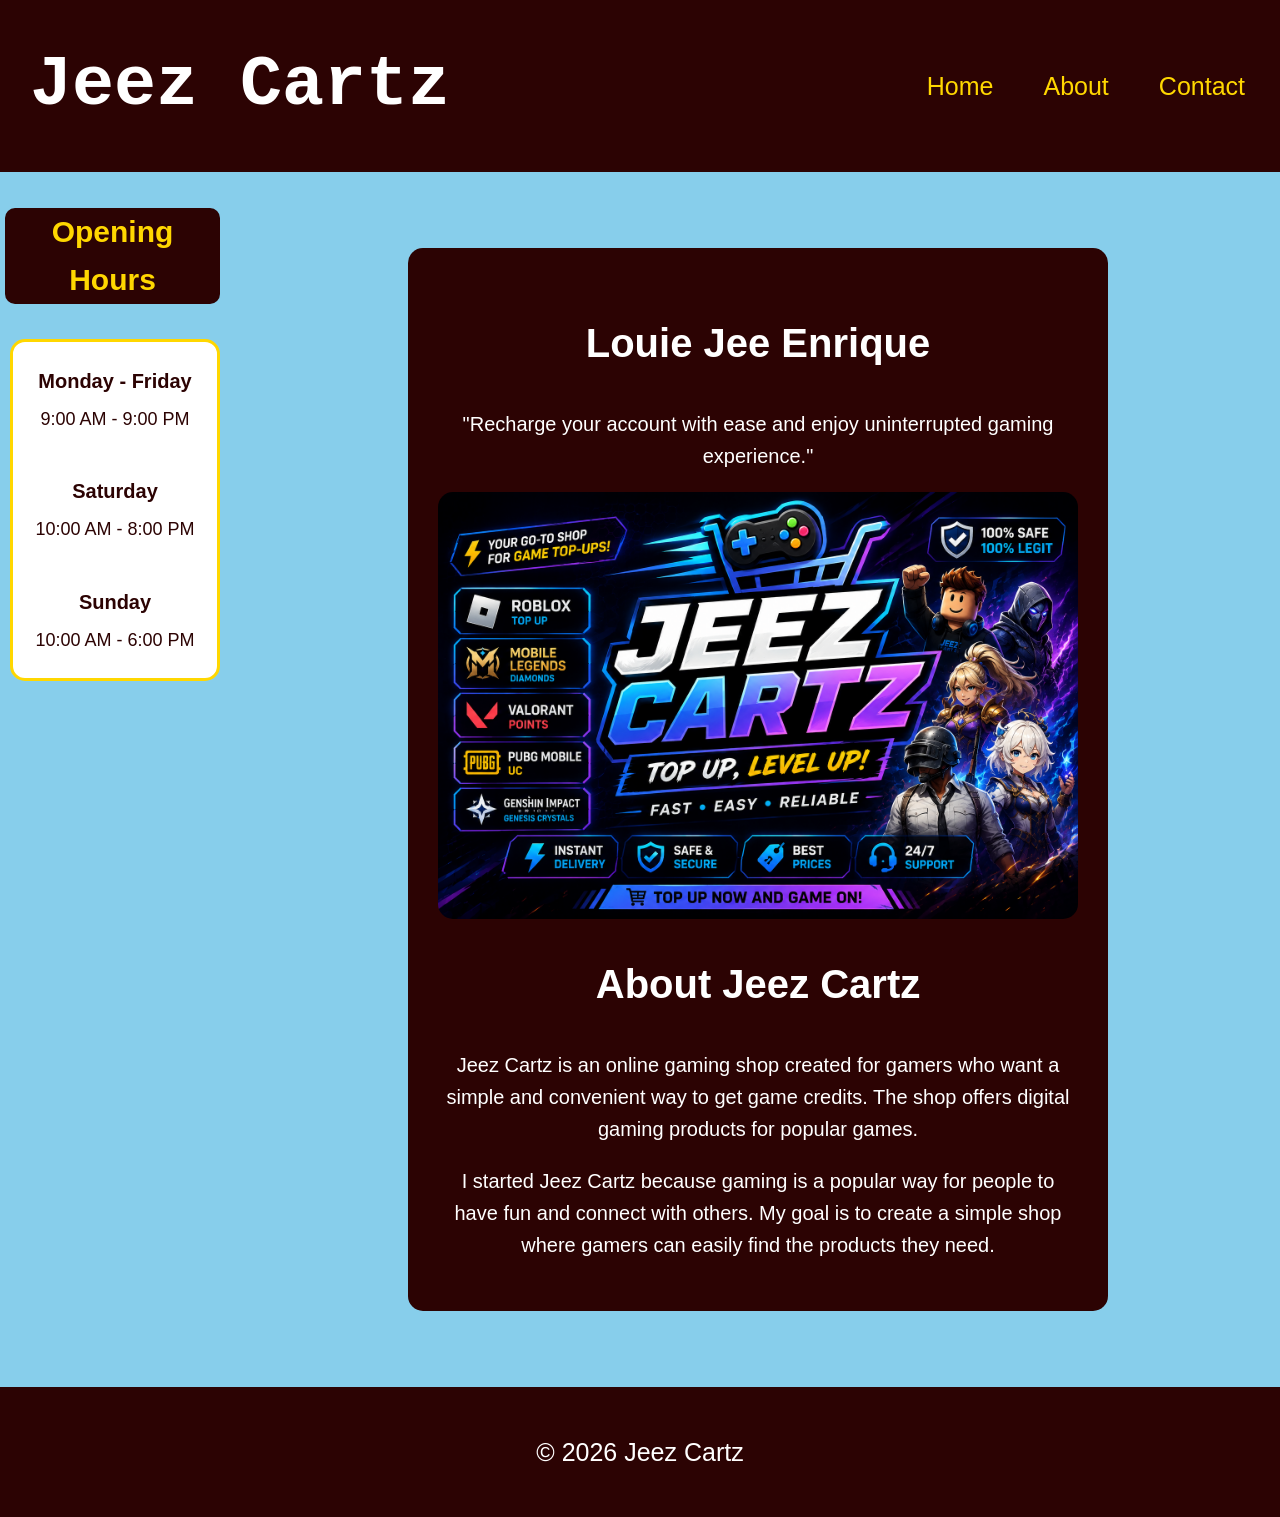
==== commit 3edc38e1: "hoooh" ====
--- a/about.html
+++ b/about.html
@@ -1,13 +1,14 @@
 
 <html>
 <head>
+    <meta name="viewport" content="width=device-width, initial-scale=1.0">
     <link rel="stylesheet" href="style.css">
 </head>
 
 <body>
     <div class="topnav">
     <header class="header">
-        <h1>Jeez Cartz</h1>
+        <h1 id="shop-name">Jeez Cartz</h1>
 
         <nav>
             <ul>
@@ -65,8 +66,9 @@
     </main>
 
     <footer>
-        <p class="foot">© 2026 Jeez Cartz. All rights reserved.</p>
+        <p id="copyright">© 2026 Jeez Cartz. All rights reserved.</p>
     </footer>
     </div>
+    <script src="cartz.js"></script>
 </body>
 </html>
--- a/style.css
+++ b/style.css
@@ -44,11 +44,12 @@
 /* 3. layout */
 .topnav {
         display: grid;
-        grid-template-columns: 220px 1fr;
+        grid-template-columns: 1fr;
          grid-template-areas:
-        "masthead masthead"
-        "side main"
-        "foot foot";
+        "masthead"
+        "main"
+        "side"
+        "foot";
         gap: 16px;
 }
 .header {
@@ -95,19 +96,52 @@
     grid-area: main;
 }
 
-footer {
-    background-color: var(--dark-ink);
-    color: var(--white);
-    text-align: center;
-    padding: 40px;
+footer{
+    background-color: var(--dark-ink);
+    color: var(--white);
+    text-align: center;
+    padding: 20px;
     line-height: 1.6;
     grid-area: foot;
+    font-size: 10px;
+}
+footer p {
+    font-size: 25px;
+    color: var(--white);
+}
+.calcu{
+    background-color: var(--brand-color);
+    width: 80%;
+    border-radius: 20px;
+    display: flex;
+    align-items:center;
+    justify-content: center;
+    margin-left: auto;
+    margin-right: auto;
+    margin-top: 40px;
+    gap: 10px;
+    border: 4px solid var(--dark-ink);
+    transition:  0.5s ease-in-out;
+}
+.calcu:hover{
+    transform:translate(0,-20px) scale(1.1);
 }
 
 .foot {
     margin: 0;
     font-size: 20px;
     color: var(--white);
+}
+/*TABLET AND DESKTOP LAYOUT*/
+
+@media (min-width: 700px) {
+    .topnav {
+        grid-template-columns: 220px 1fr;
+        grid-template-areas:
+            "masthead masthead"
+            "side main"
+            "foot foot";
+    }
 }
 
 
@@ -176,6 +210,62 @@
     font-size: 25px;
 }
 
+.shop-information {
+    background-color: var(--dark-ink);
+    color: white;
+    padding: 30px;
+    margin: 24px 0;
+    border-radius: 12px;
+    border: 5px solid var(--brand-color);
+    display: flex;
+    align-items: center;
+    justify-content: space-between;
+    width: auto;
+    height: auto;
+    margin-top: 30px;
+    flex-direction: column;
+    transition:transform 0.5s ease-out;
+}
+.shop-information:hover{
+    transform: skew(10deg, 10deg);
+    cursor:grab;
+}
+
+.shop-information {
+    color: var(--white);
+    margin-bottom: 8px;
+    text-align: left;
+}
+#stock-status.unavailable,
+#shop-status.unavailable {
+    background-color: red;
+    color: white;
+}
+
+/* Green when in stock or open */
+#stock-status.available,
+#shop-status.available {
+    background-color: green;
+    color: white;
+}
+.shop-information p {
+    margin-bottom: 20px;
+   text-align: center;
+   color: var(--brand-color);
+}
+#stock-status{
+    background-color: green;
+    border-radius: 30px;
+    width: auto;
+    padding: 10px;
+}
+#shop-status{
+    background-color: green;
+    border-radius: 30px;
+    width: auto;
+    padding: 10px;
+}
+
 
 /* 6. PRODUCTS*/
 
@@ -199,7 +289,7 @@
 /* PRODUCT CARDS */
 
 .nyay{
-   width: 250px;
+    min-width: 300px;
     height: 700px;
     padding: 20px;
     border: 10px solid var(--black);
@@ -264,7 +354,7 @@
     background-color: var(--brand-color);
     padding: 15px 20px;
     border-radius: 20px;
-    margin-top: 100px;
+    margin-top: 60px;
     font-weight: bold;
     transition: transform 0.5s ease, box-shadow 0.5s ease;
     color: var(--black);
@@ -460,12 +550,12 @@
 .dibit {
     background-color: var(--muted-grey);
      width: 170px;
-     margin-left: auto;
+     margin-left: 10px;
     border-radius: 10px;
     font-size: 30px;
     padding: 0px;
     height: auto;
-    margin-right: auto;
+    margin-right: 60px;
 }
 .contact-info {
     background-color: var(--dark-ink);
